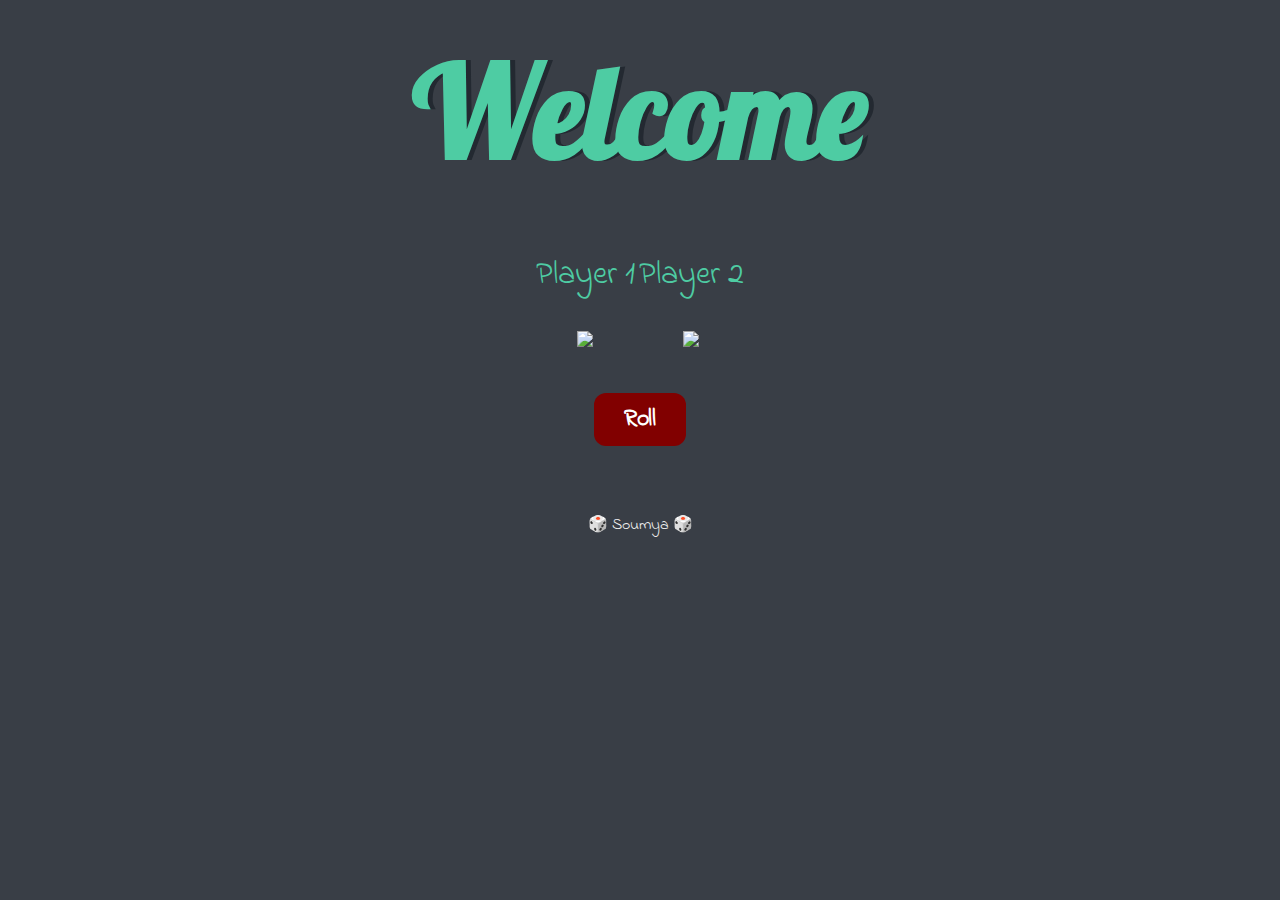
==== index.html @ e9b6e770 "Rename dicee.html to index.html" ====
<!DOCTYPE html>
<html lang="en" dir="ltr">
  <head>
    <meta charset="utf-8">
    <title>Dicee</title>
    <link rel="stylesheet" href="styles.css">
    <link href="https://fonts.googleapis.com/css?family=Indie+Flower|Lobster" rel="stylesheet">

  </head>
  <body>

    <div class="container">
      <h1>Welcome</h1>

      <div class="dice">
        <p>Player 1</p>
        <img class="img1" id="im1" src="https://github.com/SoumyaCy/DIce-Game/tree/main/images/dice6.png">
      </div>

      <div class="dice">
        <p>Player 2</p>
        <img class="img2" id="im2" src="https://github.com/SoumyaCy/DIce-Game/tree/main/images/dice6.png">
      </div>

    </div>
    <div class="play">
      <button type="button" class="button">Roll</button>
    </div>


<script src="index.js">

</script>
  </body>

  <footer>
     🎲 Soumya 🎲
  </footer>
</html>
---- styles.css ----
.container {
  width: 70%;
  margin: auto;
  text-align: center;
}

.dice {
  text-align: center;
  display: inline-block;

}

body {
  background-color: #393E46;
}

h1 {
  margin: 30px;
  font-family: 'Lobster', cursive;
  text-shadow: 5px 0 #232931;
  font-size: 8rem;
  color: #4ECCA3;
}

p {
  font-size: 2rem;
  color: #4ECCA3;
  font-family: 'Indie Flower', cursive;
}

img {
  width: 80%;
}

footer {
  margin-top: 5%;
  color: #EEEEEE;
  text-align: center;
  font-family: 'Indie Flower', cursive;

}
.button{
  border: none;
  border-radius: 12px;
color: white;
padding: 9px 30px;
text-align: center;
font-family: 'Indie Flower', cursive;
font-weight: bold;
display: inline-block;
font-size: 24px;
margin: 4px 2px;
cursor: pointer;
background-color:#810000;
}

.button:hover {
  background-color: #AC0D0D;

}

.play {
  margin: 3%;

  text-align: center;
}
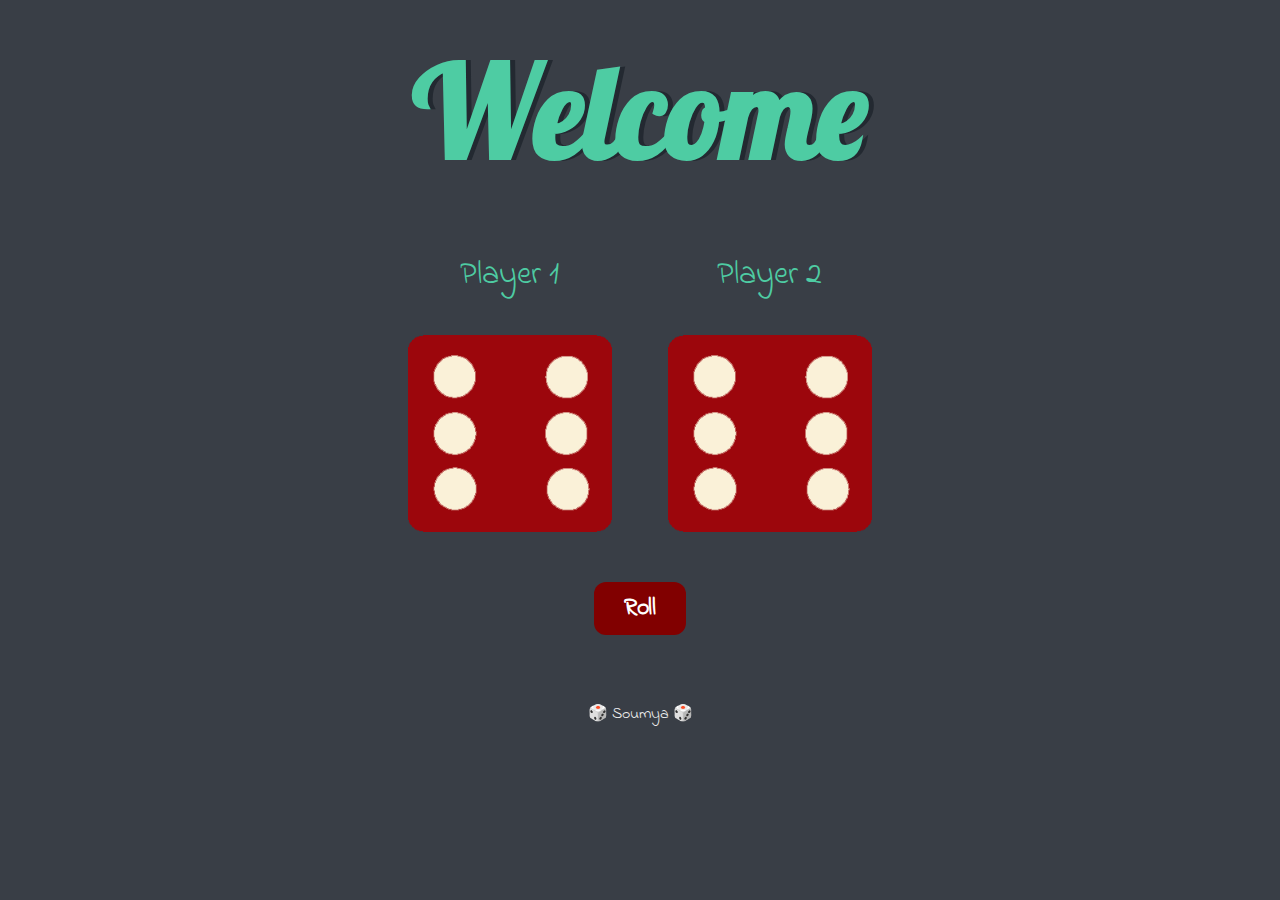
==== commit d0ce6c3b: "Update index.html" ====
--- a/index.html
+++ b/index.html
@@ -14,12 +14,12 @@
 
       <div class="dice">
         <p>Player 1</p>
-        <img class="img1" id="im1" src="https://github.com/SoumyaCy/DIce-Game/tree/main/images/dice6.png">
+        <img class="img1" id="im1" src="https://SoumyaCy.github.io/DIce-Game/images/dice6.png">
       </div>
 
       <div class="dice">
         <p>Player 2</p>
-        <img class="img2" id="im2" src="https://github.com/SoumyaCy/DIce-Game/tree/main/images/dice6.png">
+        <img class="img2" id="im2" src="https://SoumyaCy.github.io/DIce-Game/images/dice6.png">
       </div>
 
     </div>
